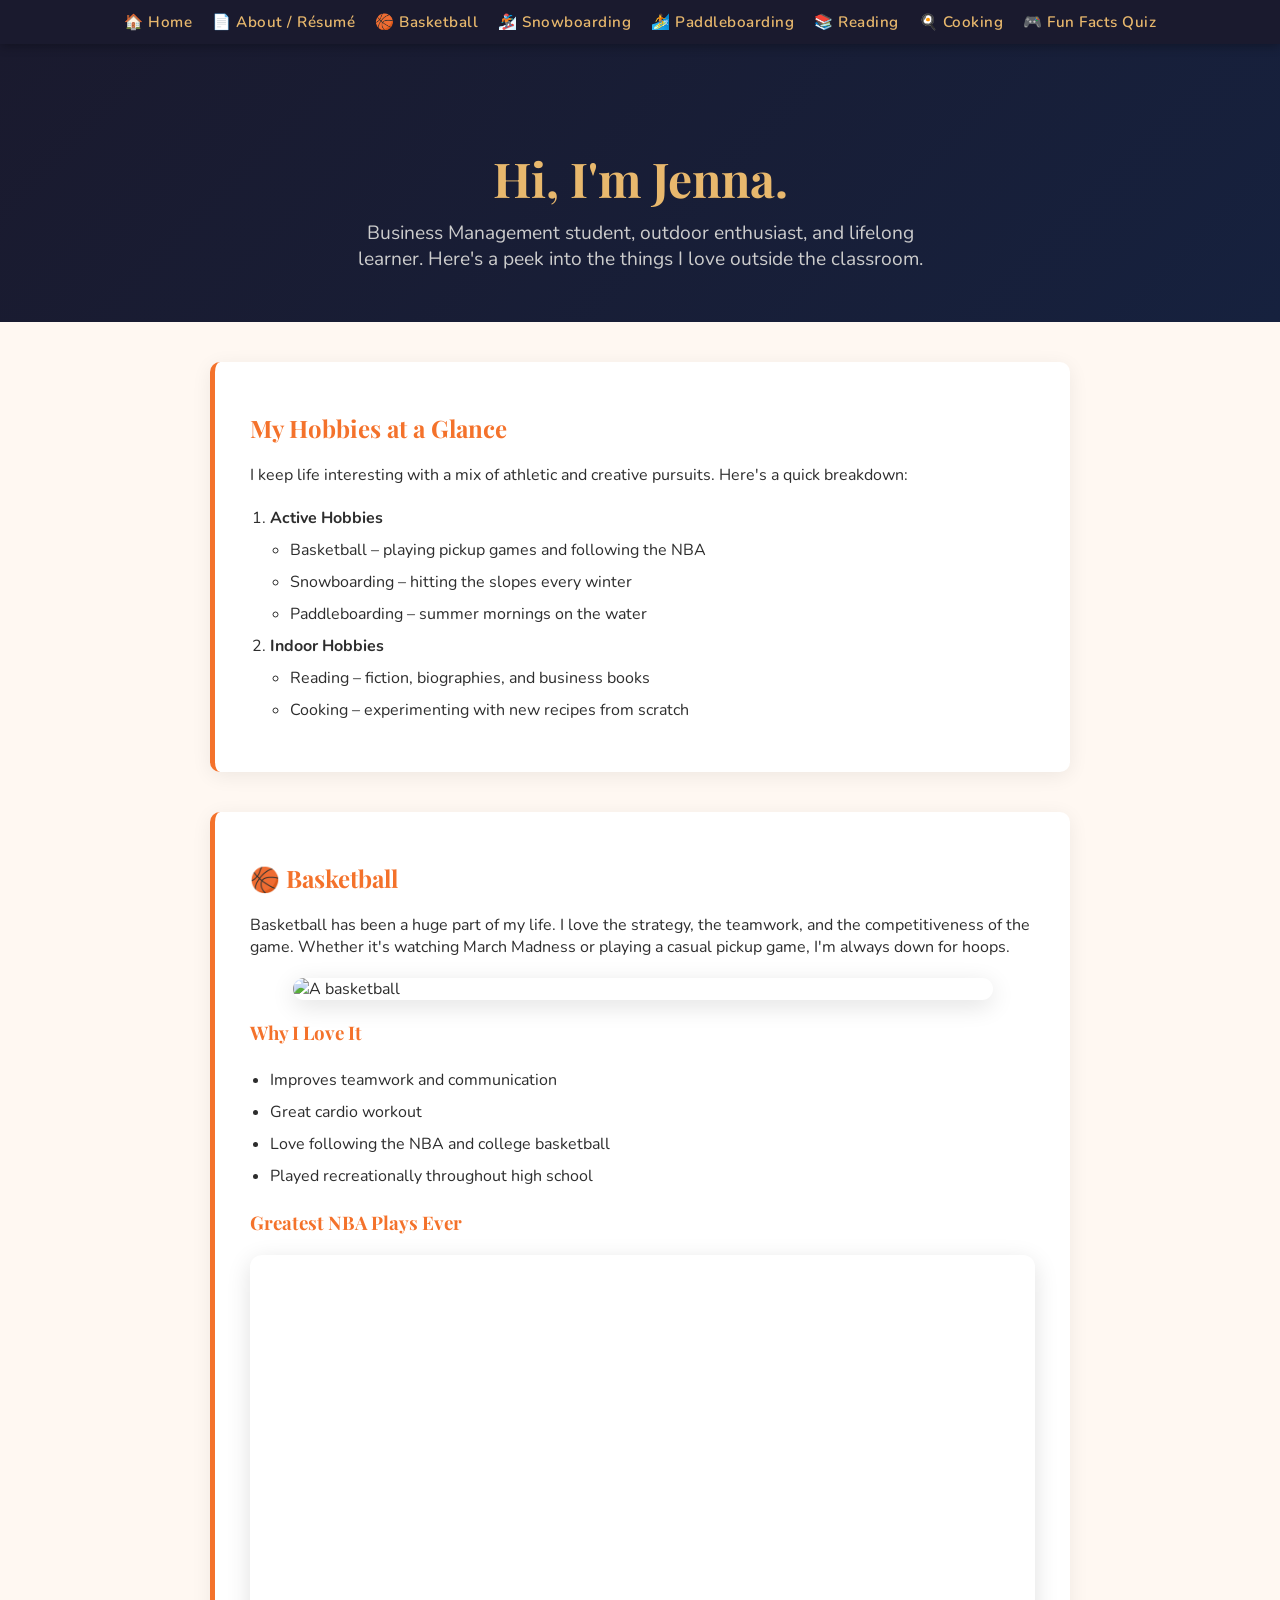
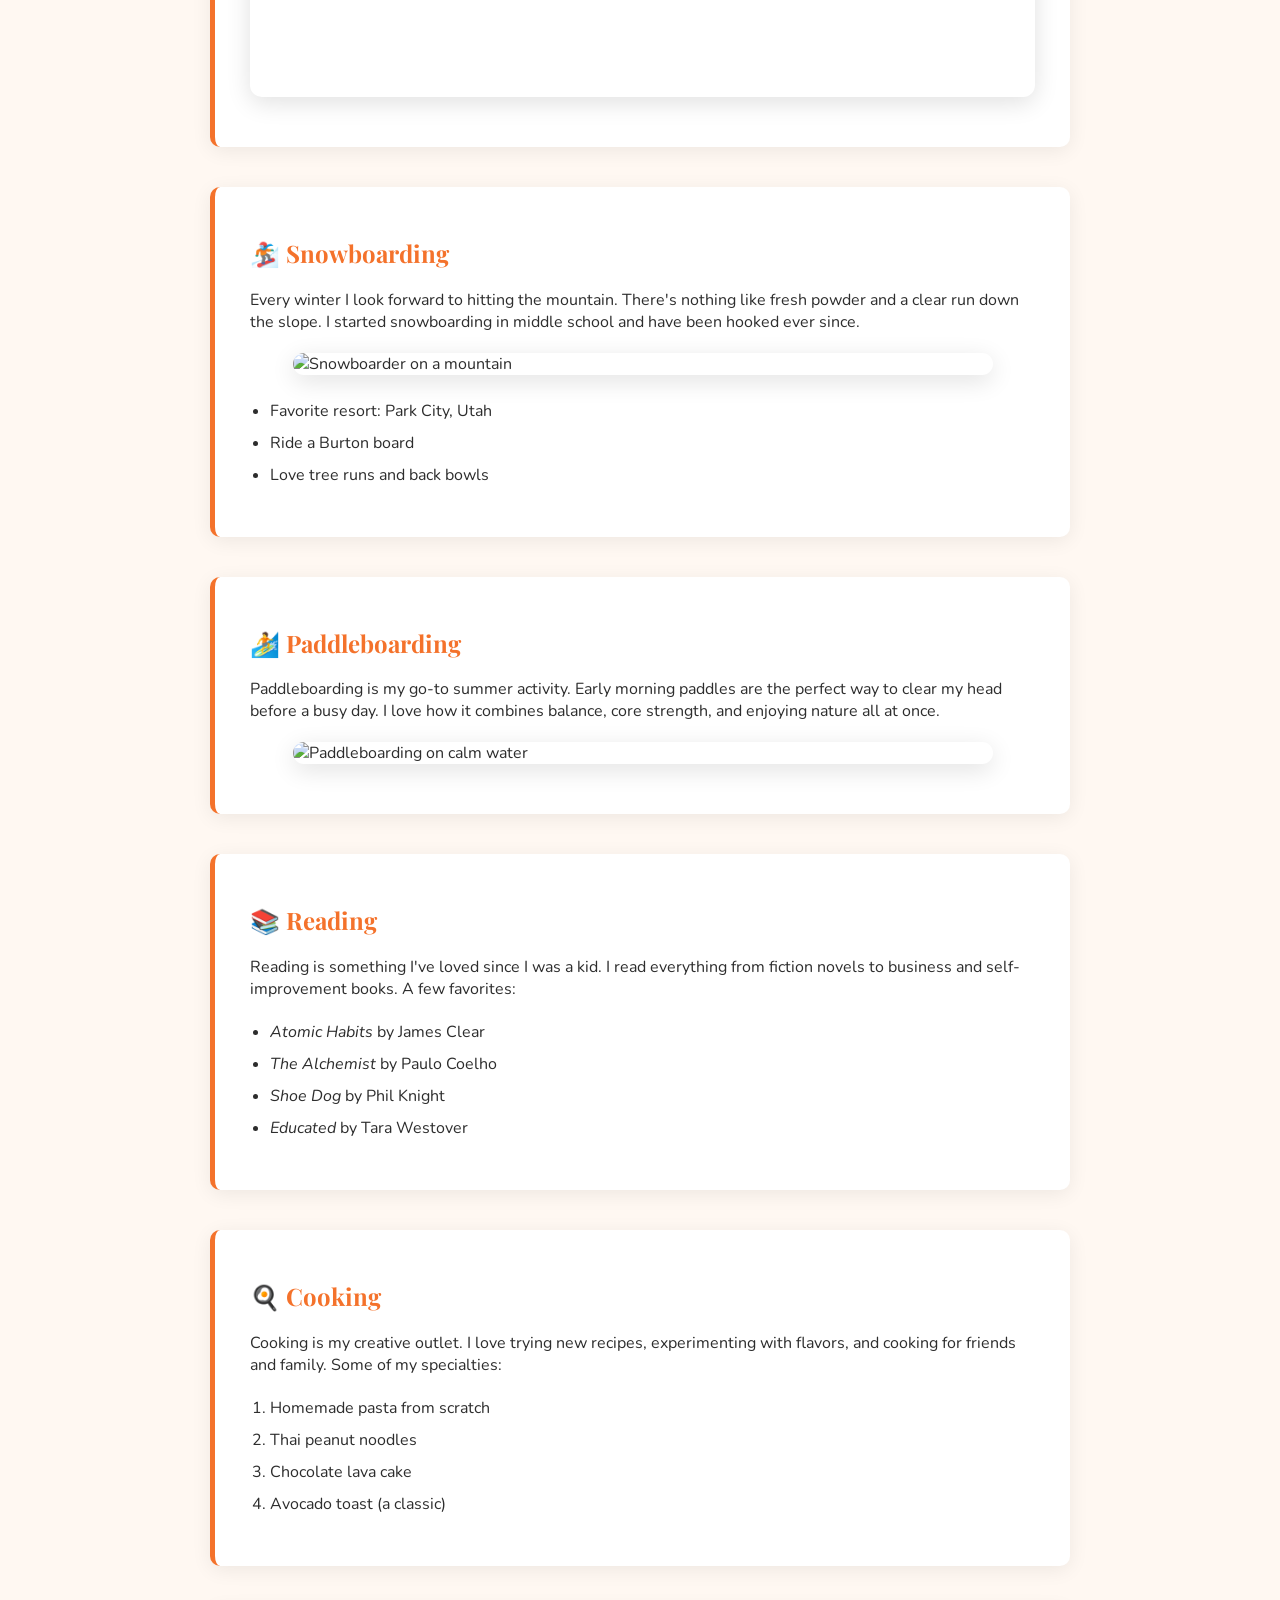
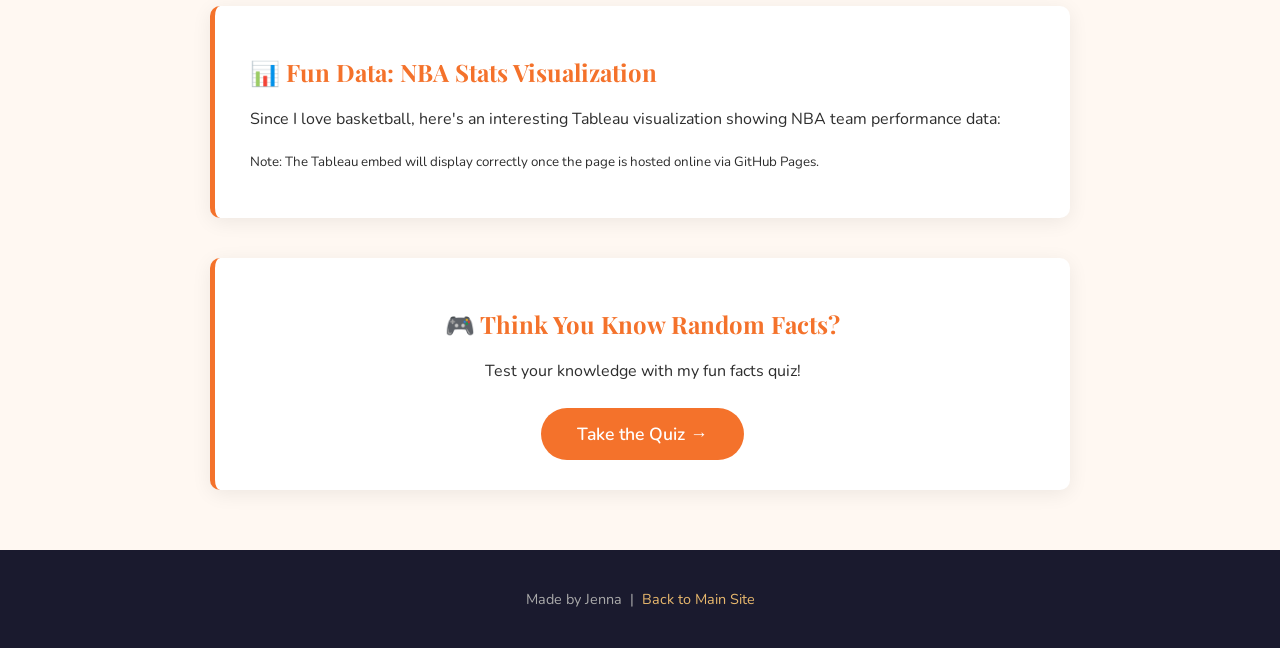
==== scratch.html @ 845ffccd "Add files via upload" ====
<!DOCTYPE html>
<html lang="en">
<head>
  <meta charset="UTF-8" />
  <meta name="viewport" content="width=device-width, initial-scale=1.0"/>
  <title>Jenna's Hobbies</title>
  <link rel="stylesheet" href="scratch.css" />
</head>
<body>

  <!-- NAVIGATION -->
  <div class="nav-div">
    <a href="index.html">🏠 Home</a>
    <a href="about.html">📄 About / Résumé</a>
    <a href="#basketball">🏀 Basketball</a>
    <a href="#snowboarding">🏂 Snowboarding</a>
    <a href="#paddleboarding">🏄 Paddleboarding</a>
    <a href="#reading">📚 Reading</a>
    <a href="#cooking">🍳 Cooking</a>
    <a href="app.html">🎮 Fun Facts Quiz</a>
  </div>

  <!-- HERO SECTION -->
  <div class="hero-div">
    <h1>Hi, I'm Jenna.</h1>
    <p>Business Management student, outdoor enthusiast, and lifelong learner. Here's a peek into the things I love outside the classroom.</p>
  </div>

  <!-- MAIN CONTENT -->
  <div class="content-div">

    <!-- INTRO / ANCHOR LIST SECTION -->
    <div class="card-div">
      <h2>My Hobbies at a Glance</h2>
      <p>I keep life interesting with a mix of athletic and creative pursuits. Here's a quick breakdown:</p>

      <!-- ORDERED list containing UNORDERED lists (nested list requirement) -->
      <ol>
        <li>
          <strong>Active Hobbies</strong>
          <ul>
            <li>Basketball – playing pickup games and following the NBA</li>
            <li>Snowboarding – hitting the slopes every winter</li>
            <li>Paddleboarding – summer mornings on the water</li>
          </ul>
        </li>
        <li>
          <strong>Indoor Hobbies</strong>
          <ul>
            <li>Reading – fiction, biographies, and business books</li>
            <li>Cooking – experimenting with new recipes from scratch</li>
          </ul>
        </li>
      </ol>
    </div>

    <!-- BASKETBALL SECTION -->
    <!-- ON-PAGE ANCHOR TARGET -->
    <div class="card-div" id="basketball">
      <h2>🏀 Basketball</h2>
      <p>Basketball has been a huge part of my life. I love the strategy, the teamwork, and the competitiveness of the game. Whether it's watching March Madness or playing a casual pickup game, I'm always down for hoops.</p>

      <!-- IMAGE (not from Bootstrap theme) -->
      <img
        class="hobby-img"
        src="https://upload.wikimedia.org/wikipedia/commons/thumb/7/7a/Basketball.png/800px-Basketball.png"
        alt="A basketball"
      />

      <h3>Why I Love It</h3>
      <ul>
        <li>Improves teamwork and communication</li>
        <li>Great cardio workout</li>
        <li>Love following the NBA and college basketball</li>
        <li>Played recreationally throughout high school</li>
      </ul>

      <!-- EMBEDDED YOUTUBE VIDEO (requirement) -->
      <h3>Greatest NBA Plays Ever</h3>
      <div class="video-wrapper">
        <iframe
          src="https://www.youtube.com/embed/FYkFMN6Evhc"
          title="Greatest NBA Plays"
          allowfullscreen>
        </iframe>
      </div>
    </div>

    <!-- SNOWBOARDING SECTION -->
    <div class="card-div" id="snowboarding">
      <h2>🏂 Snowboarding</h2>
      <p>Every winter I look forward to hitting the mountain. There's nothing like fresh powder and a clear run down the slope. I started snowboarding in middle school and have been hooked ever since.</p>
      <img
        class="hobby-img"
        src="https://upload.wikimedia.org/wikipedia/commons/thumb/b/b9/Above_the_Clouds_%285765304805%29.jpg/1280px-Above_the_Clouds_%285765304805%29.jpg"
        alt="Snowboarder on a mountain"
      />
      <ul>
        <li>Favorite resort: Park City, Utah</li>
        <li>Ride a Burton board</li>
        <li>Love tree runs and back bowls</li>
      </ul>
    </div>

    <!-- PADDLEBOARDING SECTION -->
    <div class="card-div" id="paddleboarding">
      <h2>🏄 Paddleboarding</h2>
      <p>Paddleboarding is my go-to summer activity. Early morning paddles are the perfect way to clear my head before a busy day. I love how it combines balance, core strength, and enjoying nature all at once.</p>
      <img
        class="hobby-img"
        src="https://upload.wikimedia.org/wikipedia/commons/thumb/4/44/Paddleboarding_in_Hawaii.jpg/1280px-Paddleboarding_in_Hawaii.jpg"
        alt="Paddleboarding on calm water"
      />
    </div>

    <!-- READING SECTION -->
    <div class="card-div" id="reading">
      <h2>📚 Reading</h2>
      <p>Reading is something I've loved since I was a kid. I read everything from fiction novels to business and self-improvement books. A few favorites:</p>
      <ul>
        <li><em>Atomic Habits</em> by James Clear</li>
        <li><em>The Alchemist</em> by Paulo Coelho</li>
        <li><em>Shoe Dog</em> by Phil Knight</li>
        <li><em>Educated</em> by Tara Westover</li>
      </ul>
    </div>

    <!-- COOKING SECTION -->
    <div class="card-div" id="cooking">
      <h2>🍳 Cooking</h2>
      <p>Cooking is my creative outlet. I love trying new recipes, experimenting with flavors, and cooking for friends and family. Some of my specialties:</p>
      <ol>
        <li>Homemade pasta from scratch</li>
        <li>Thai peanut noodles</li>
        <li>Chocolate lava cake</li>
        <li>Avocado toast (a classic)</li>
      </ol>
    </div>

    <!-- TABLEAU SECTION -->
    <div class="card-div">
      <h2>📊 Fun Data: NBA Stats Visualization</h2>
      <p>Since I love basketball, here's an interesting Tableau visualization showing NBA team performance data:</p>
      <div class="tableau-wrapper">
        <!-- Tableau Public embed -->
        <div class='tableauPlaceholder' id='viz1' style='position: relative'>
          <noscript>
            <a href='#'>
              <img alt='NBA Stats' src='https://public.tableau.com/static/images/NB/NBAPlayerStatsDashboard/Dashboard1/1_rss.png' style='border: none' />
            </a>
          </noscript>
          <object class='tableauViz' style='display:none;'>
            <param name='host_url' value='https%3A%2F%2Fpublic.tableau.com%2F' />
            <param name='embed_code_version' value='3' />
            <param name='site_root' value='' />
            <param name='name' value='NBAPlayerStatsDashboard/Dashboard1' />
            <param name='tabs' value='no' />
            <param name='toolbar' value='yes' />
            <param name='animate_transition' value='yes' />
            <param name='display_static_image' value='yes' />
            <param name='display_spinner' value='yes' />
            <param name='display_overlay' value='yes' />
            <param name='display_count' value='yes' />
          </object>
        </div>
        <script type='text/javascript'>
          var divElement = document.getElementById('viz1');
          var vizElement = divElement.getElementsByTagName('object')[0];
          vizElement.style.width='100%';
          vizElement.style.height='600px';
          var scriptElement = document.createElement('script');
          scriptElement.src = 'https://public.tableau.com/javascripts/api/viz_v1.js';
          vizElement.parentNode.insertBefore(scriptElement, vizElement);
        </script>
      </div>
      <p><small>Note: The Tableau embed will display correctly once the page is hosted online via GitHub Pages.</small></p>
    </div>

    <!-- LINK TO WEB APP -->
    <div class="card-div" style="text-align:center;">
      <h2>🎮 Think You Know Random Facts?</h2>
      <p>Test your knowledge with my fun facts quiz!</p>
      <a href="app.html" style="
        display: inline-block;
        background: #f4722b;
        color: white;
        padding: 14px 36px;
        border-radius: 30px;
        font-family: 'Nunito', sans-serif;
        font-weight: 600;
        font-size: 1.1rem;
        text-decoration: none;
        margin-top: 10px;
        transition: background 0.2s;
      ">Take the Quiz →</a>
    </div>

  </div><!-- end content-div -->

  <!-- FOOTER -->
  <footer>
    <p>Made by Jenna &nbsp;|&nbsp; <a href="index.html">Back to Main Site</a></p>
  </footer>

</body>
</html>
---- scratch.css ----
/* scratch.css - Jenna's Custom Stylesheet */

/* ── Google Fonts ── */
@import url('https://fonts.googleapis.com/css2?family=Playfair+Display:wght@700&family=Nunito:wght@400;600&display=swap');

/* ── CSS Variables ── */
:root {
  --orange: #f4722b;
  --dark: #1a1a2e;
  --light-bg: #fff8f2;
  --card-bg: #ffffff;
  --accent: #e8b86d;
  --text: #2d2d2d;
}

/* ── Body & Background ── */
body {
  background-color: var(--light-bg);
  font-family: 'Nunito', sans-serif;
  color: var(--text);
  margin: 0;
  padding: 0;
}

/* ── Headings ── */
h1, h2, h3 {
  font-family: 'Playfair Display', serif;
  color: var(--orange);
}

/* ── Hero Banner ── */
.hero-div {
  background: linear-gradient(135deg, var(--dark) 0%, #16213e 100%);
  color: white;
  text-align: center;
  padding: 70px 20px 50px;
  position: relative;
}

.hero-div h1 {
  font-size: 3rem;
  color: var(--accent);
  margin-bottom: 10px;
}

.hero-div p {
  font-size: 1.2rem;
  color: #ccc;
  max-width: 600px;
  margin: 0 auto;
}

/* ── Navigation Bar ── */
.nav-div {
  background-color: var(--dark);
  padding: 12px 30px;
  display: flex;
  gap: 20px;
  justify-content: center;
  position: sticky;
  top: 0;
  z-index: 100;
  box-shadow: 0 2px 10px rgba(0,0,0,0.3);
}

.nav-div a {
  color: var(--accent);
  text-decoration: none;
  font-weight: 600;
  font-size: 0.95rem;
  letter-spacing: 0.5px;
  transition: color 0.2s;
}

.nav-div a:hover {
  color: var(--orange);
}

/* ── Main Content ── */
.content-div {
  max-width: 860px;
  margin: 40px auto;
  padding: 0 20px;
}

/* ── Cards for each hobby section ── */
.card-div {
  background: var(--card-bg);
  border-left: 5px solid var(--orange);
  border-radius: 10px;
  padding: 30px 35px;
  margin-bottom: 40px;
  box-shadow: 0 4px 20px rgba(0,0,0,0.07);
}

/* ── Lists ── */
ul, ol {
  line-height: 2;
  padding-left: 20px;
}

li {
  font-size: 1rem;
}

/* ── Images ── */
img.hobby-img {
  width: 100%;
  max-width: 700px;
  border-radius: 12px;
  display: block;
  margin: 20px auto;
  box-shadow: 0 6px 24px rgba(0,0,0,0.12);
}

/* ── YouTube embed wrapper ── */
.video-wrapper {
  position: relative;
  padding-bottom: 56.25%;
  height: 0;
  overflow: hidden;
  border-radius: 12px;
  margin: 20px 0;
  box-shadow: 0 6px 24px rgba(0,0,0,0.12);
}

.video-wrapper iframe {
  position: absolute;
  top: 0; left: 0;
  width: 100%;
  height: 100%;
  border: none;
}

/* ── Tableau embed ── */
.tableau-wrapper {
  margin: 20px 0;
  text-align: center;
}

/* ── Footer ── */
footer {
  background-color: var(--dark);
  color: #aaa;
  text-align: center;
  padding: 25px;
  font-size: 0.9rem;
  margin-top: 60px;
}

footer a {
  color: var(--accent);
  text-decoration: none;
}
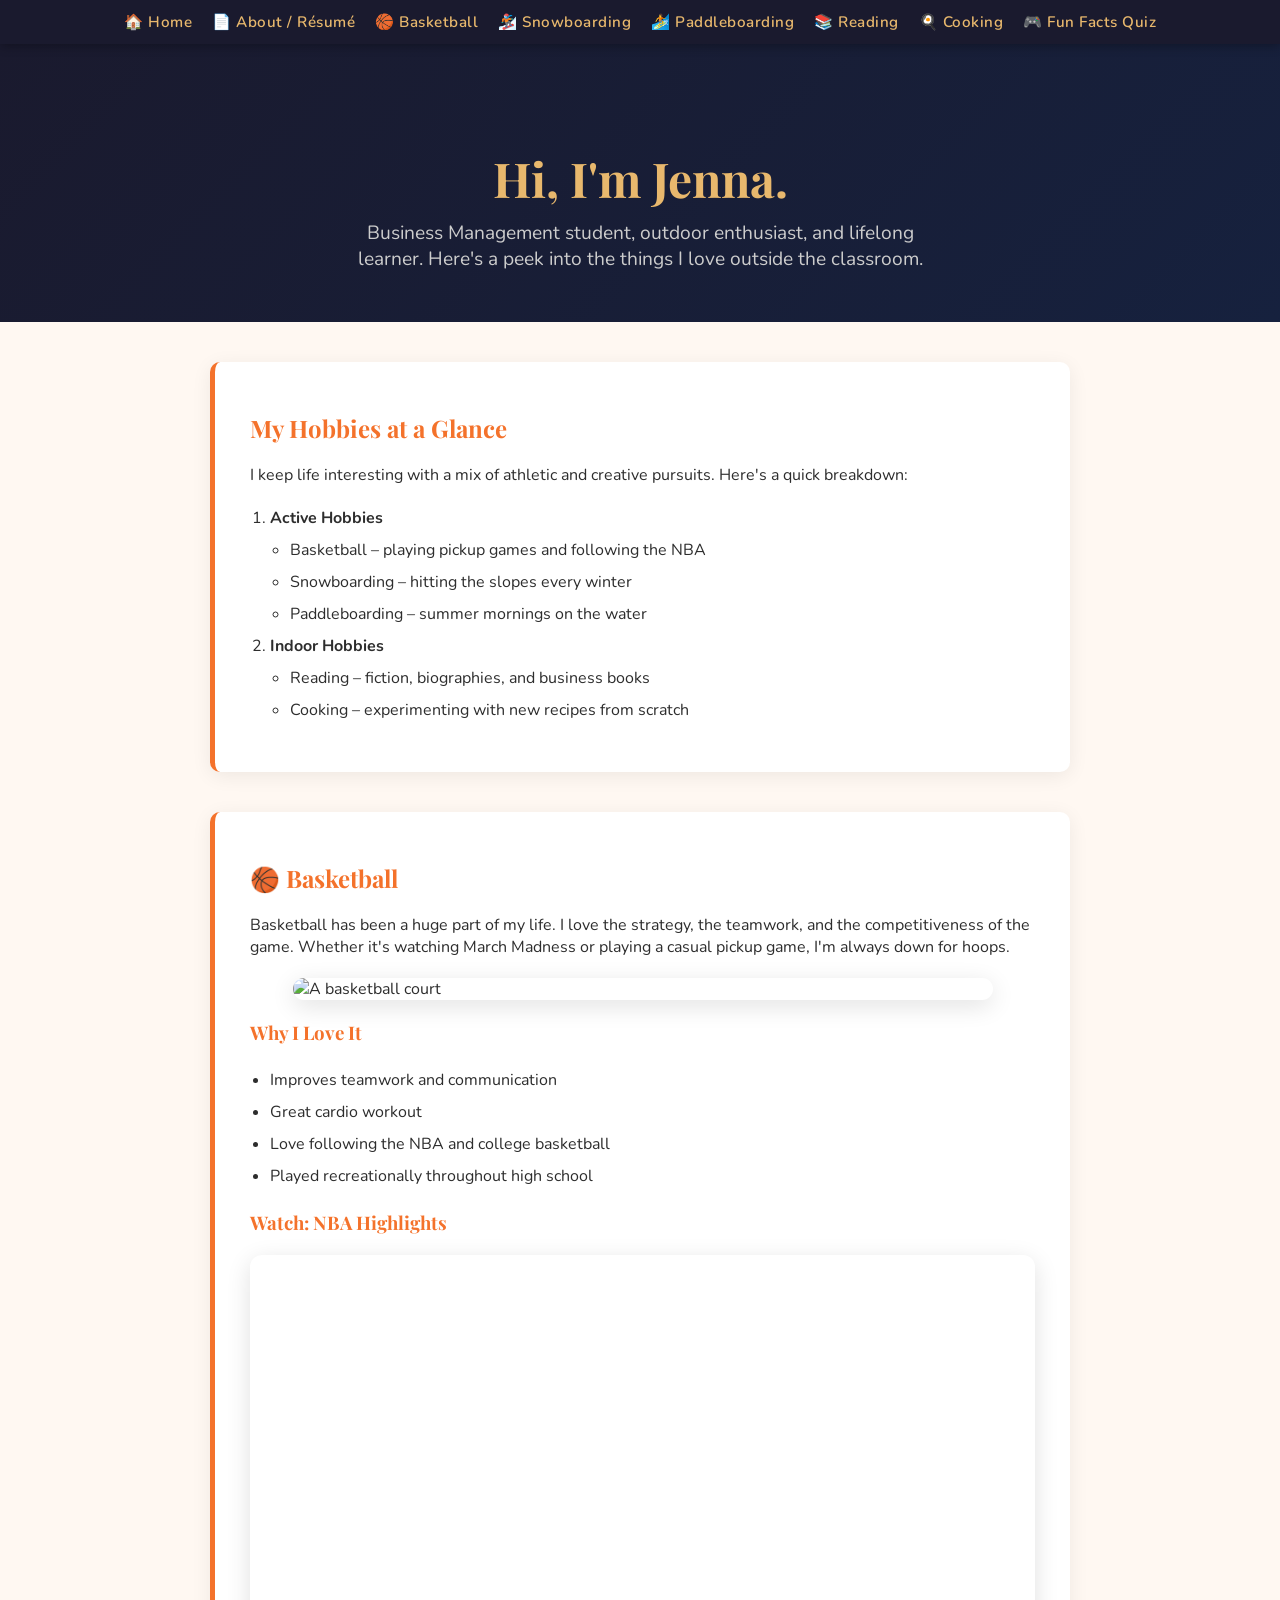
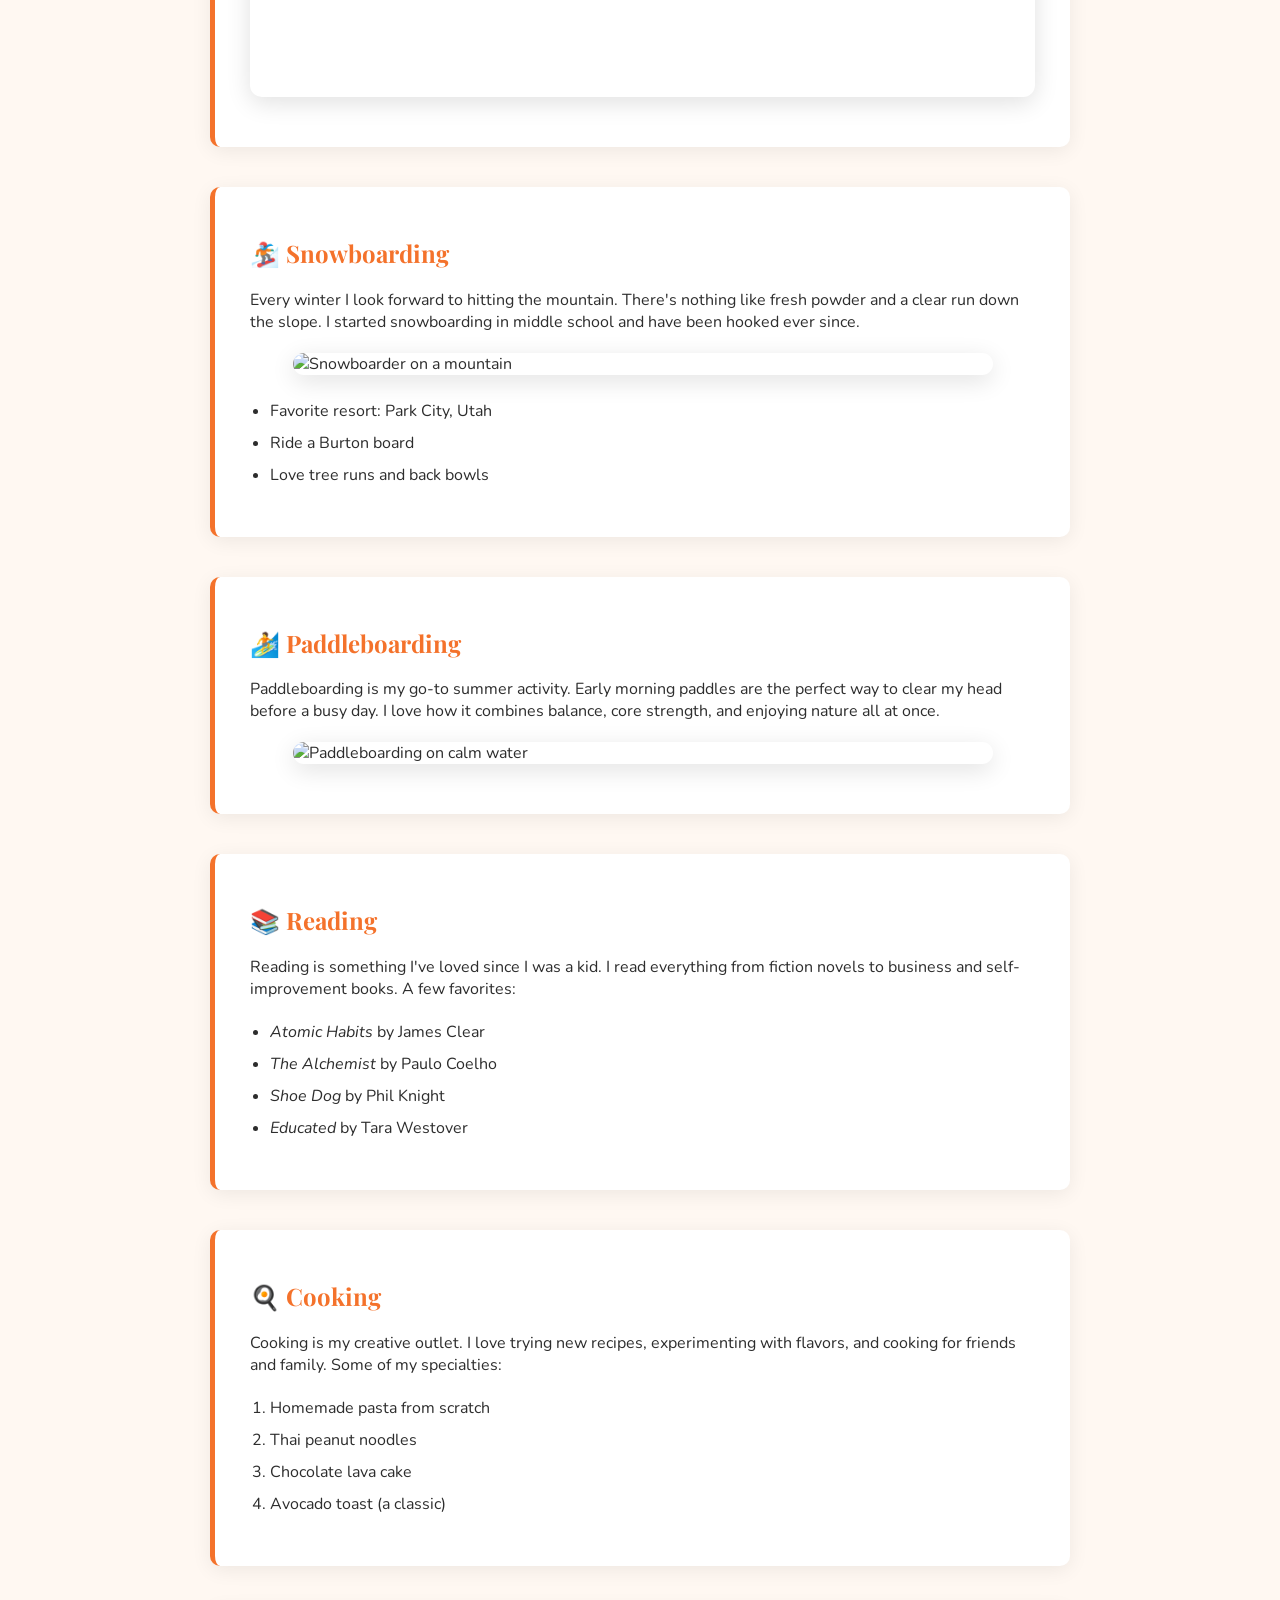
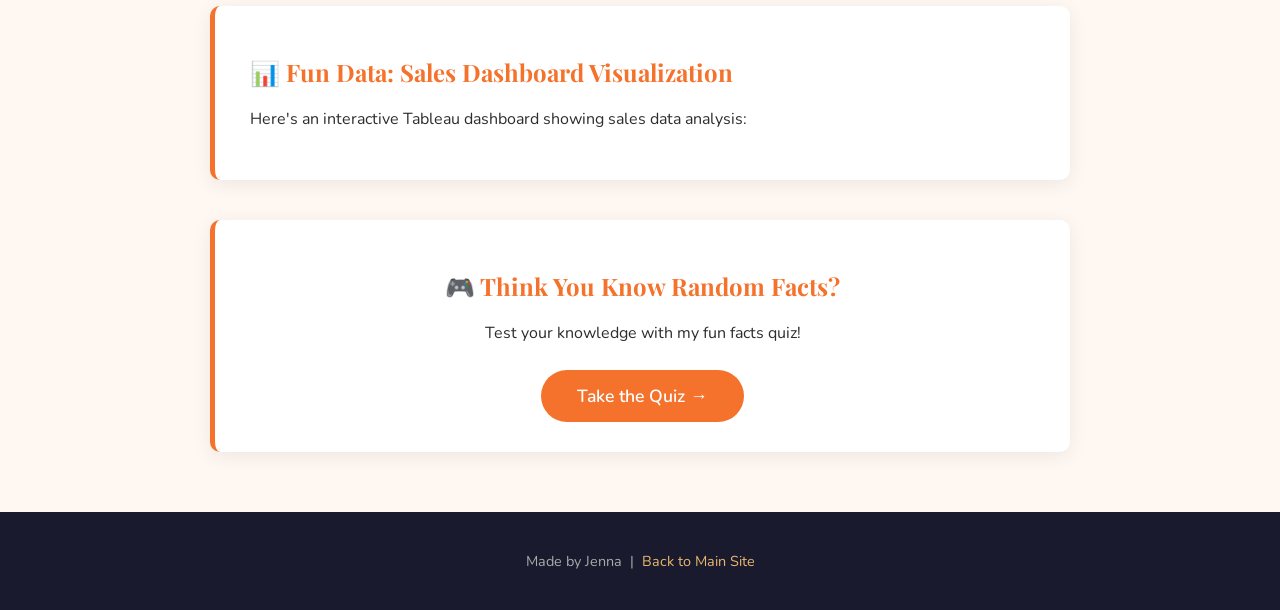
==== commit ef93a67a: "Add files via upload" ====
--- a/scratch.html
+++ b/scratch.html
@@ -63,8 +63,8 @@
       <!-- IMAGE (not from Bootstrap theme) -->
       <img
         class="hobby-img"
-        src="https://upload.wikimedia.org/wikipedia/commons/thumb/7/7a/Basketball.png/800px-Basketball.png"
-        alt="A basketball"
+        src="https://images.unsplash.com/photo-1546519638-68e109498ffc?w=800"
+        alt="A basketball court"
       />
 
       <h3>Why I Love It</h3>
@@ -76,11 +76,11 @@
       </ul>
 
       <!-- EMBEDDED YOUTUBE VIDEO (requirement) -->
-      <h3>Greatest NBA Plays Ever</h3>
+      <h3>Watch: NBA Highlights</h3>
       <div class="video-wrapper">
         <iframe
-          src="https://www.youtube.com/embed/FYkFMN6Evhc"
-          title="Greatest NBA Plays"
+          src="https://www.youtube.com/embed/SQyTWk7OxSI"
+          title="NBA Highlights"
           allowfullscreen>
         </iframe>
       </div>
@@ -92,7 +92,7 @@
       <p>Every winter I look forward to hitting the mountain. There's nothing like fresh powder and a clear run down the slope. I started snowboarding in middle school and have been hooked ever since.</p>
       <img
         class="hobby-img"
-        src="https://upload.wikimedia.org/wikipedia/commons/thumb/b/b9/Above_the_Clouds_%285765304805%29.jpg/1280px-Above_the_Clouds_%285765304805%29.jpg"
+        src="https://images.unsplash.com/photo-1605540436563-5bca919ae766?w=800"
         alt="Snowboarder on a mountain"
       />
       <ul>
@@ -108,7 +108,7 @@
       <p>Paddleboarding is my go-to summer activity. Early morning paddles are the perfect way to clear my head before a busy day. I love how it combines balance, core strength, and enjoying nature all at once.</p>
       <img
         class="hobby-img"
-        src="https://upload.wikimedia.org/wikipedia/commons/thumb/4/44/Paddleboarding_in_Hawaii.jpg/1280px-Paddleboarding_in_Hawaii.jpg"
+        src="https://images.unsplash.com/photo-1544551763-46a013bb70d5?w=800"
         alt="Paddleboarding on calm water"
       />
     </div>
@@ -139,21 +139,20 @@
 
     <!-- TABLEAU SECTION -->
     <div class="card-div">
-      <h2>📊 Fun Data: NBA Stats Visualization</h2>
-      <p>Since I love basketball, here's an interesting Tableau visualization showing NBA team performance data:</p>
+      <h2>📊 Fun Data: Sales Dashboard Visualization</h2>
+      <p>Here's an interactive Tableau dashboard showing sales data analysis:</p>
       <div class="tableau-wrapper">
-        <!-- Tableau Public embed -->
         <div class='tableauPlaceholder' id='viz1' style='position: relative'>
           <noscript>
             <a href='#'>
-              <img alt='NBA Stats' src='https://public.tableau.com/static/images/NB/NBAPlayerStatsDashboard/Dashboard1/1_rss.png' style='border: none' />
+              <img alt='Data Storytelling' src='https://public.tableau.com/static/images/Sa/SalesDashboardAnalysis_17765283298410/DataStorytelling/1_rss.png' style='border: none' />
             </a>
           </noscript>
           <object class='tableauViz' style='display:none;'>
             <param name='host_url' value='https%3A%2F%2Fpublic.tableau.com%2F' />
             <param name='embed_code_version' value='3' />
             <param name='site_root' value='' />
-            <param name='name' value='NBAPlayerStatsDashboard/Dashboard1' />
+            <param name='name' value='SalesDashboardAnalysis_17765283298410/DataStorytelling' />
             <param name='tabs' value='no' />
             <param name='toolbar' value='yes' />
             <param name='animate_transition' value='yes' />
@@ -167,13 +166,12 @@
           var divElement = document.getElementById('viz1');
           var vizElement = divElement.getElementsByTagName('object')[0];
           vizElement.style.width='100%';
-          vizElement.style.height='600px';
+          vizElement.style.height='700px';
           var scriptElement = document.createElement('script');
           scriptElement.src = 'https://public.tableau.com/javascripts/api/viz_v1.js';
           vizElement.parentNode.insertBefore(scriptElement, vizElement);
         </script>
       </div>
-      <p><small>Note: The Tableau embed will display correctly once the page is hosted online via GitHub Pages.</small></p>
     </div>
 
     <!-- LINK TO WEB APP -->
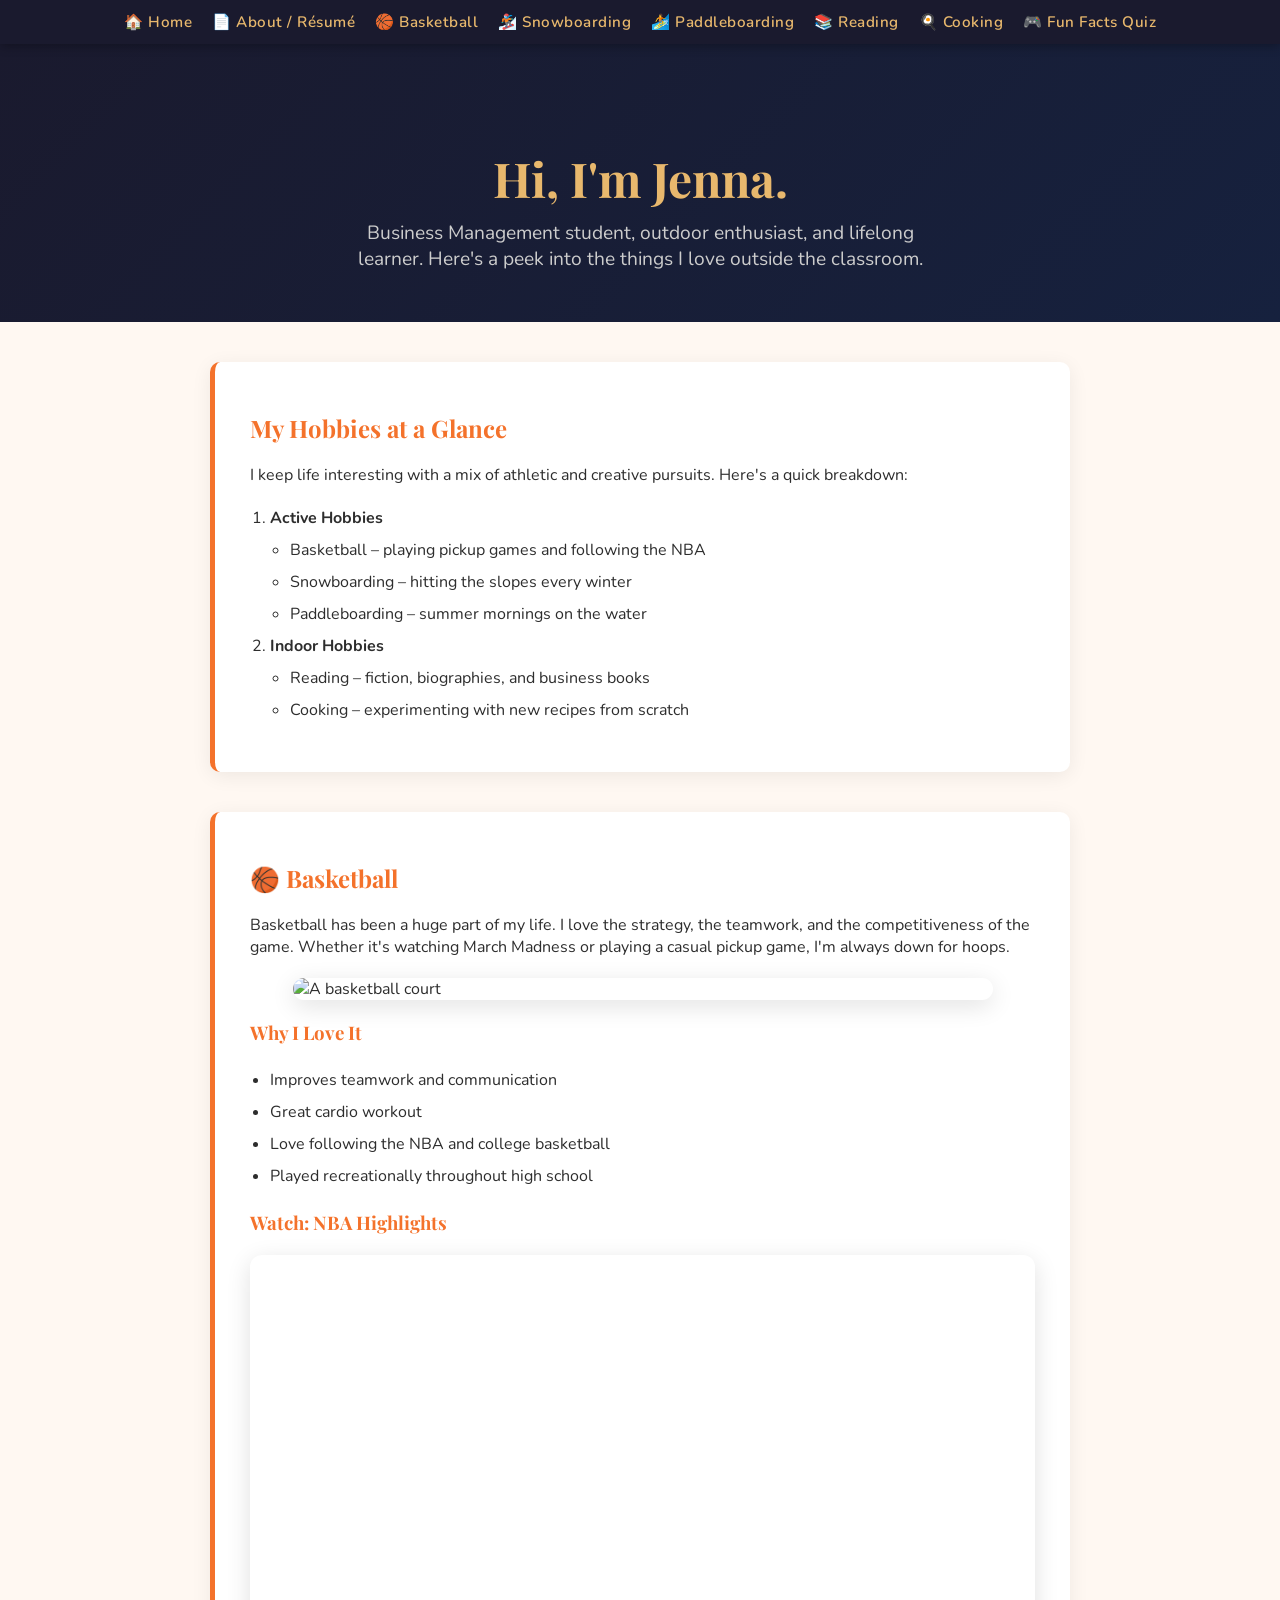
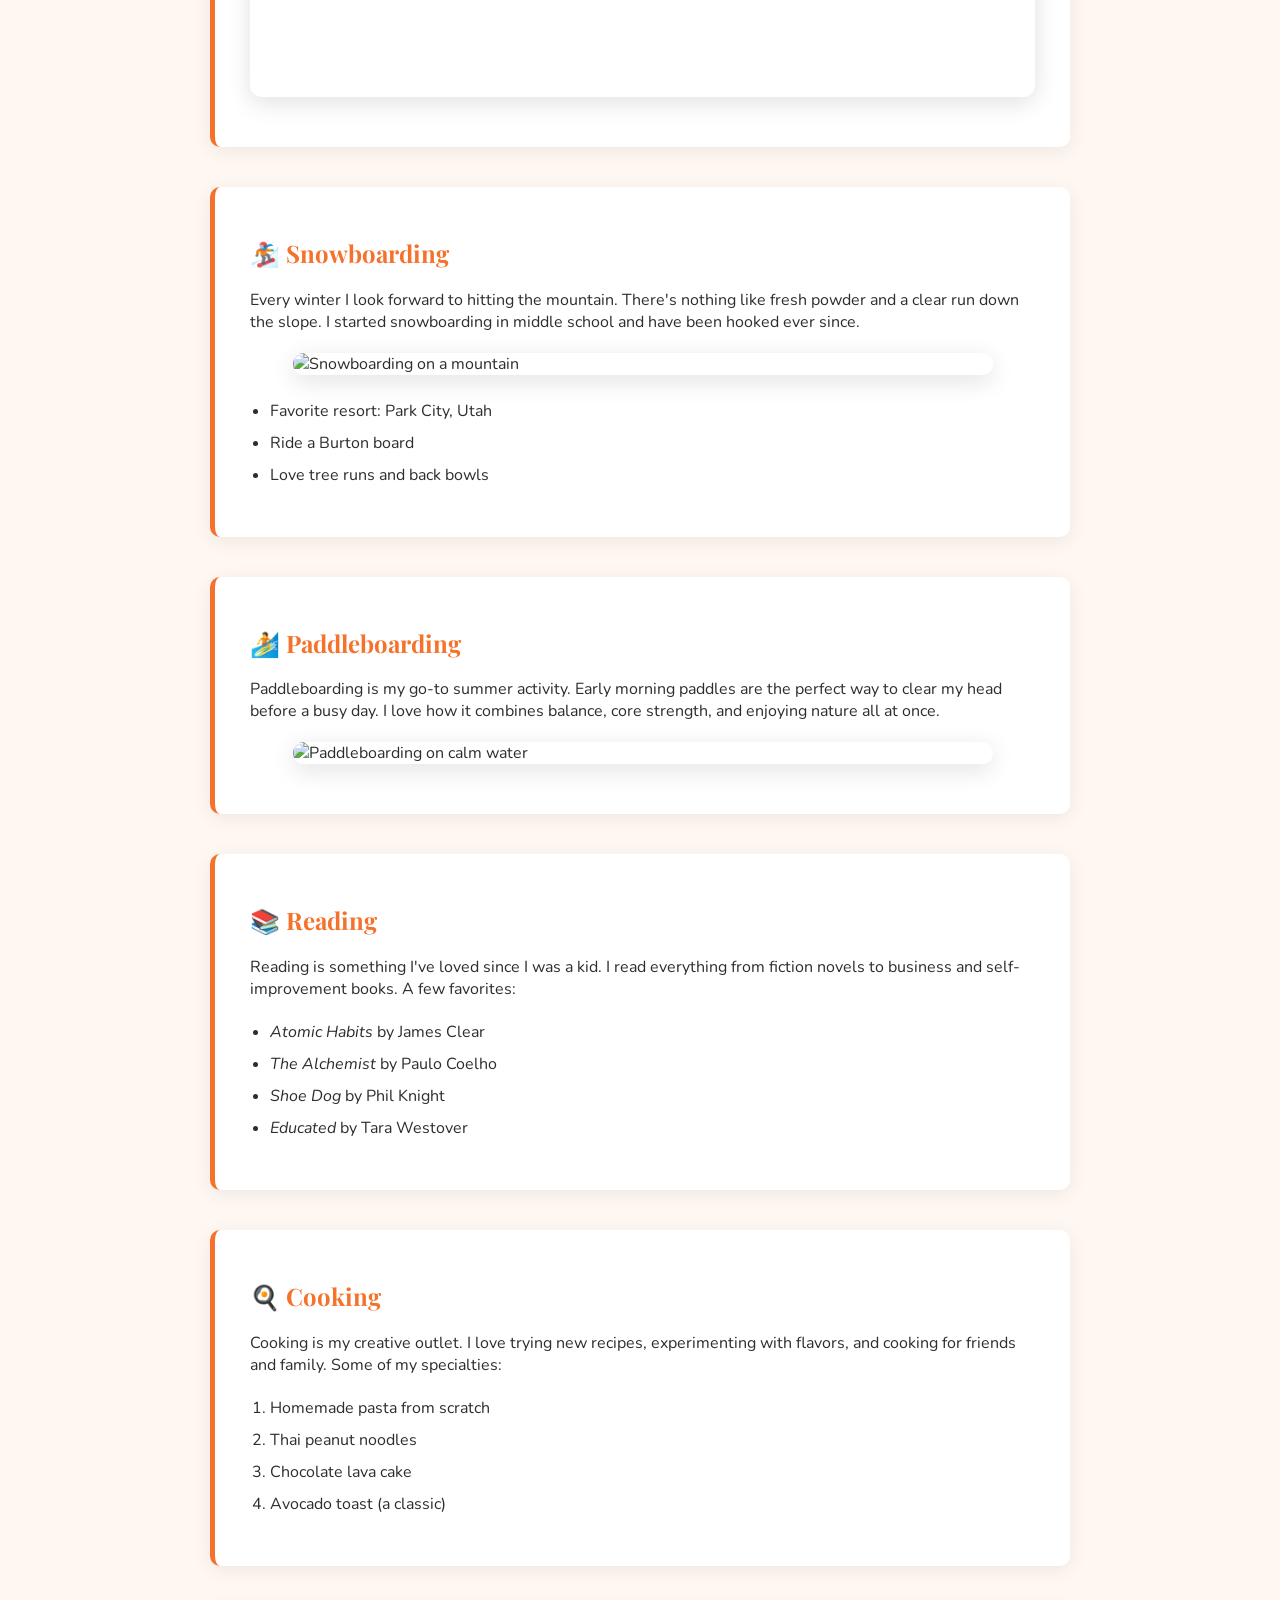
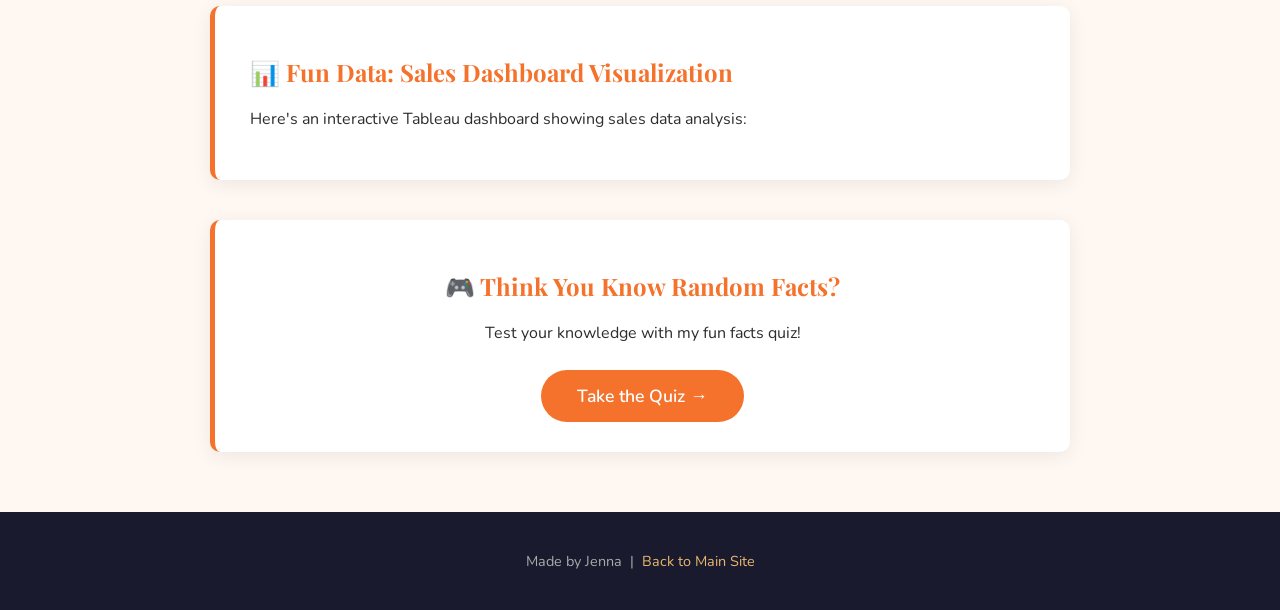
==== commit 85b61dae: "Add files via upload" ====
--- a/scratch.html
+++ b/scratch.html
@@ -63,7 +63,7 @@
       <!-- IMAGE (not from Bootstrap theme) -->
       <img
         class="hobby-img"
-        src="https://images.unsplash.com/photo-1546519638-68e109498ffc?w=800"
+        src="https://picsum.photos/id/1080/800/450"
         alt="A basketball court"
       />
 
@@ -92,8 +92,8 @@
       <p>Every winter I look forward to hitting the mountain. There's nothing like fresh powder and a clear run down the slope. I started snowboarding in middle school and have been hooked ever since.</p>
       <img
         class="hobby-img"
-        src="https://images.unsplash.com/photo-1605540436563-5bca919ae766?w=800"
-        alt="Snowboarder on a mountain"
+        src="https://images.pexels.com/photos/35624671/pexels-photo-35624671.png"
+        alt="Snowboarding on a mountain"
       />
       <ul>
         <li>Favorite resort: Park City, Utah</li>
@@ -108,7 +108,7 @@
       <p>Paddleboarding is my go-to summer activity. Early morning paddles are the perfect way to clear my head before a busy day. I love how it combines balance, core strength, and enjoying nature all at once.</p>
       <img
         class="hobby-img"
-        src="https://images.unsplash.com/photo-1544551763-46a013bb70d5?w=800"
+        src="https://images.pexels.com/photos/13753438/pexels-photo-13753438.jpeg"
         alt="Paddleboarding on calm water"
       />
     </div>
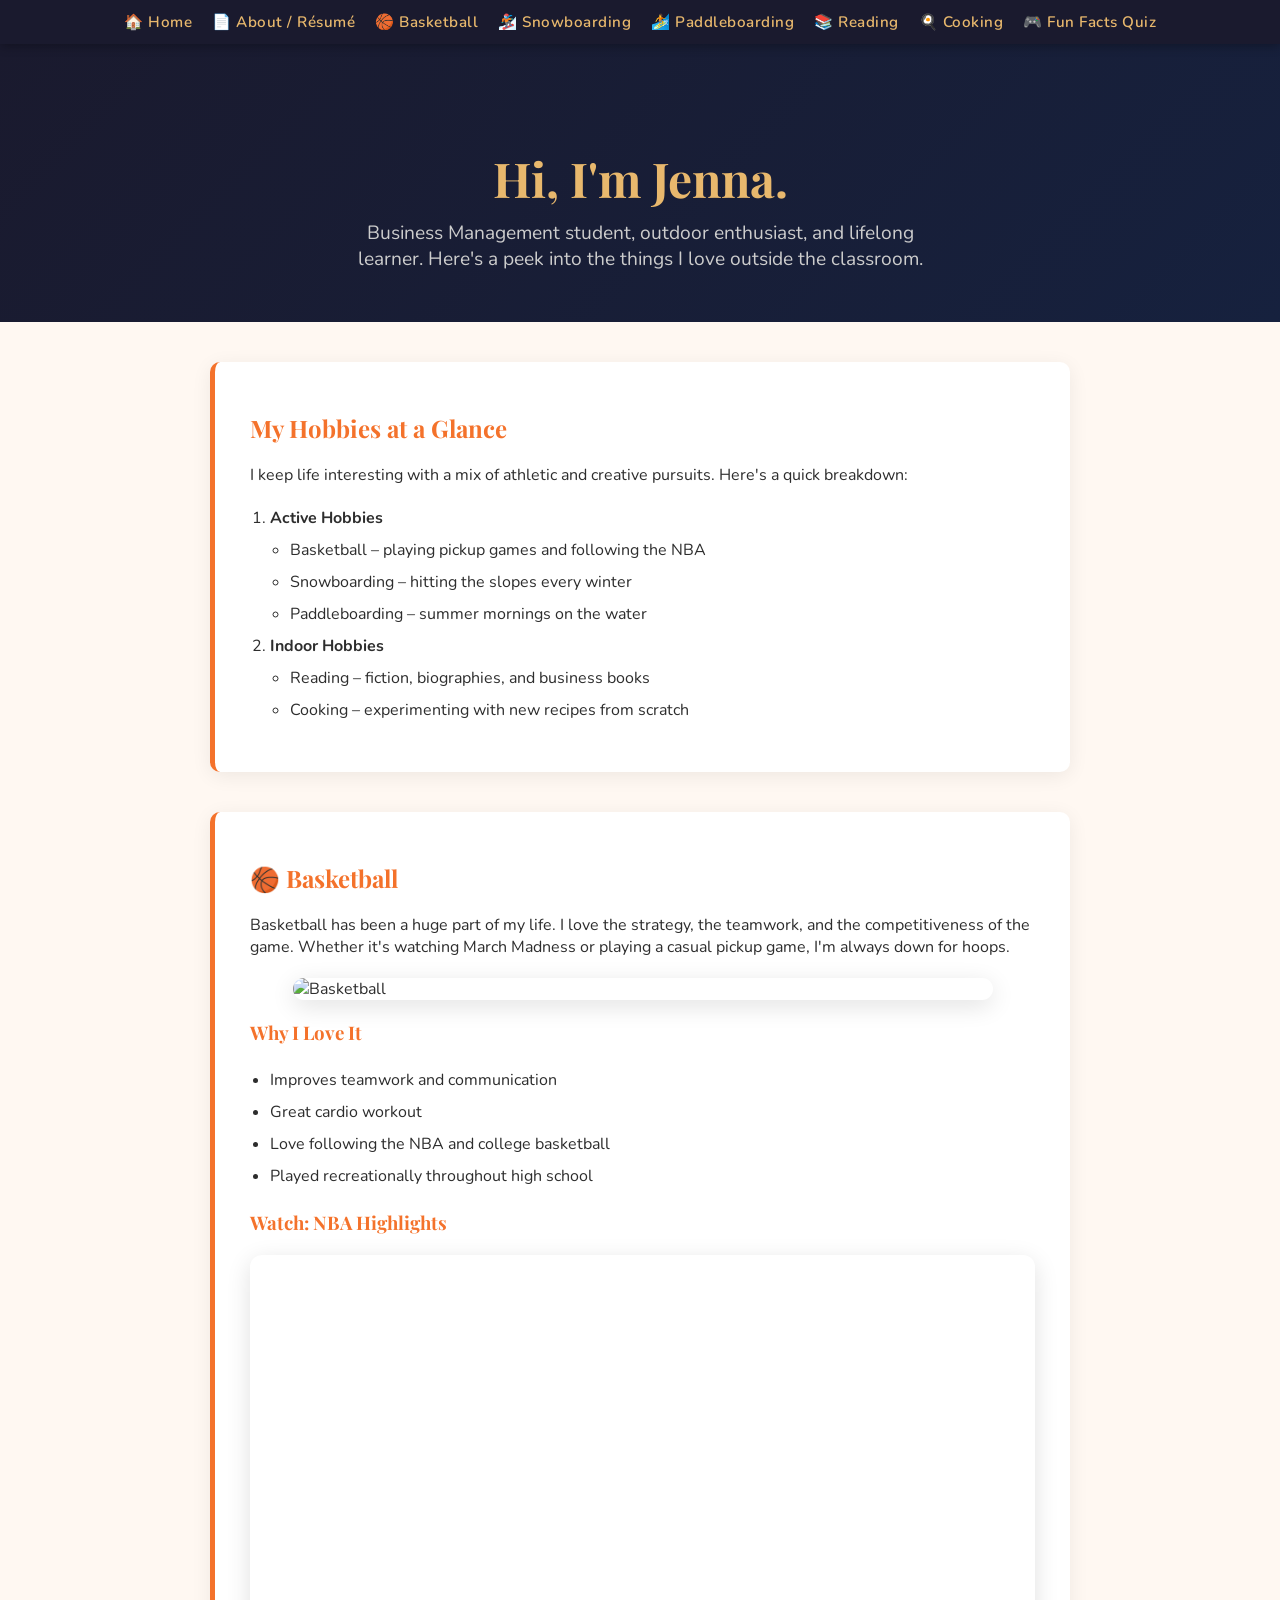
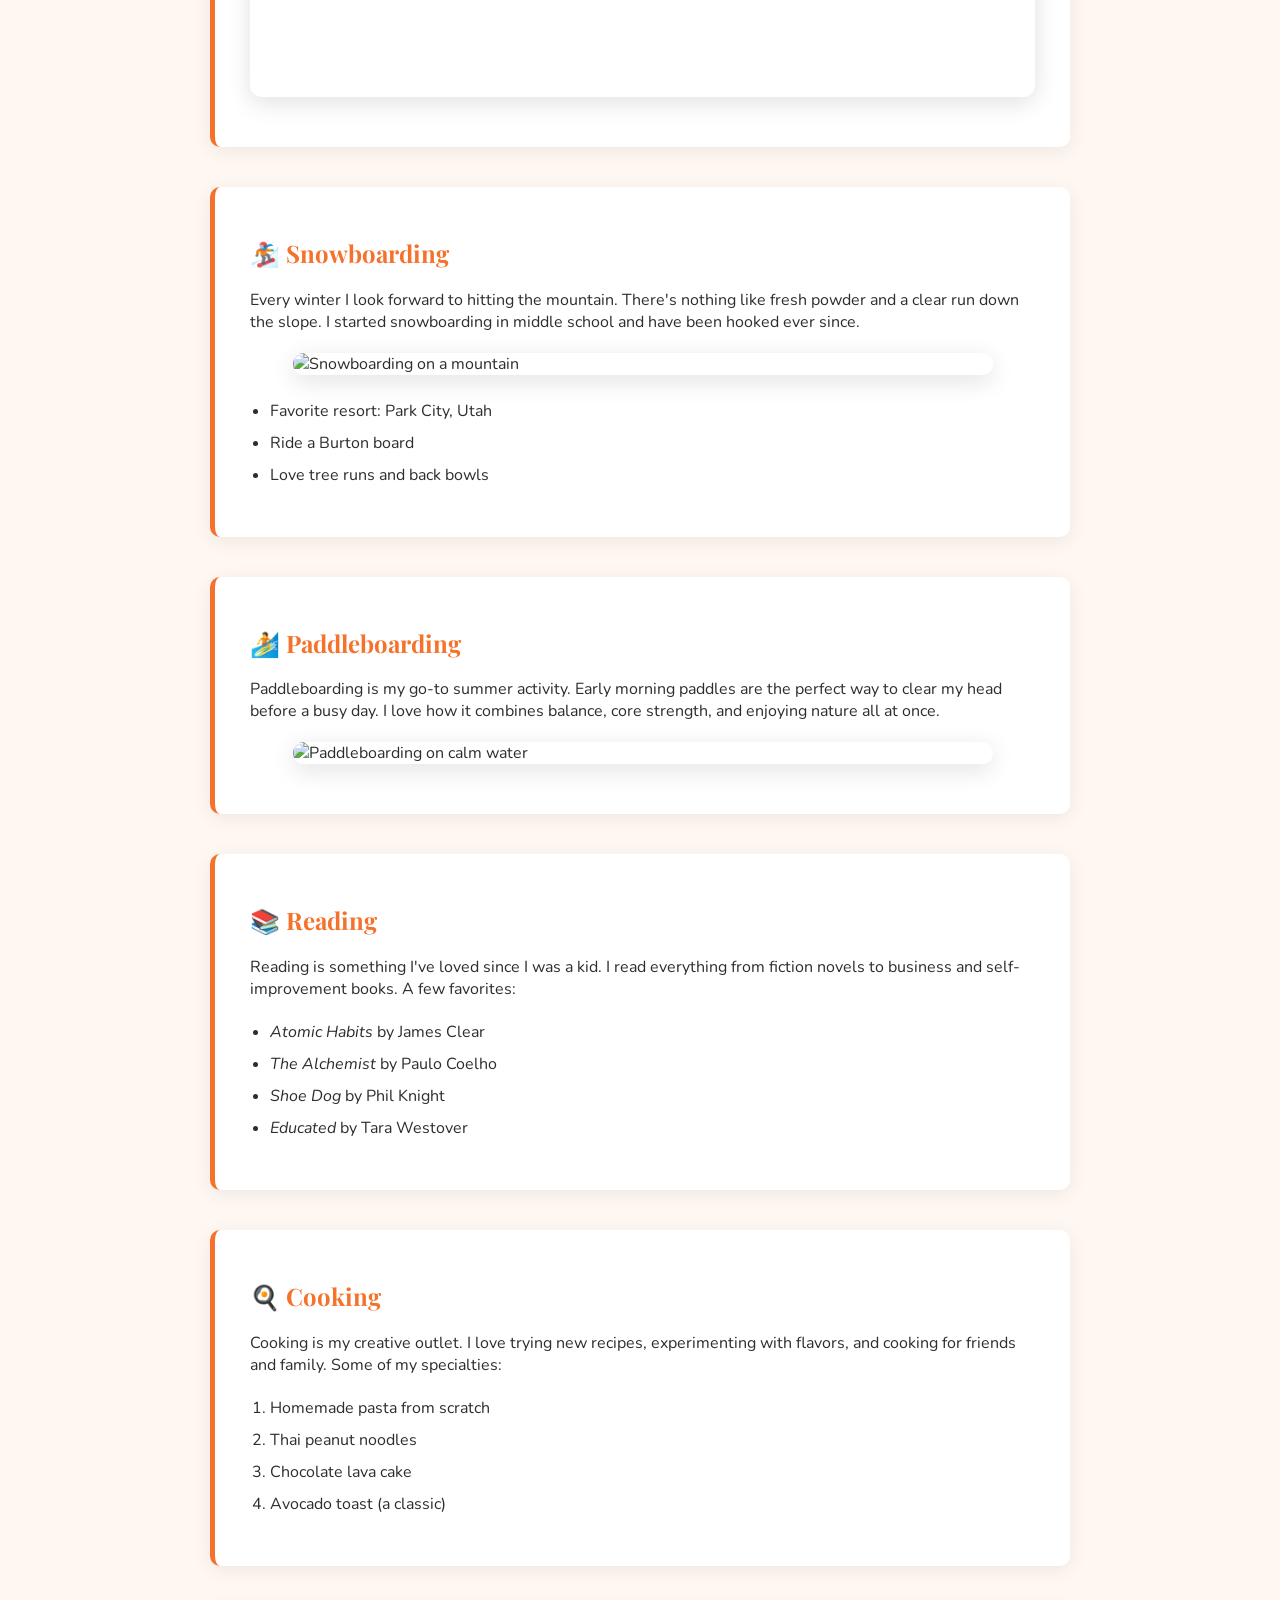
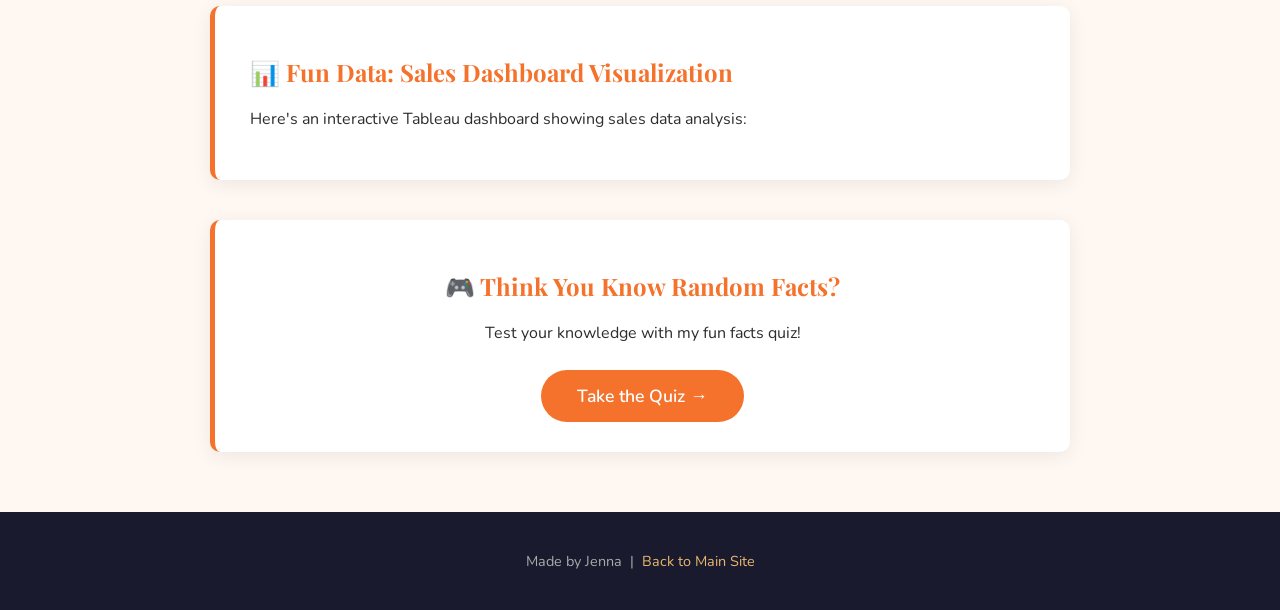
==== commit bcd1ccfa: "Add files via upload" ====
--- a/scratch.html
+++ b/scratch.html
@@ -63,8 +63,8 @@
       <!-- IMAGE (not from Bootstrap theme) -->
       <img
         class="hobby-img"
-        src="https://picsum.photos/id/1080/800/450"
-        alt="A basketball court"
+        src="https://images.pexels.com/photos/358042/pexels-photo-358042.jpeg"
+        alt="Basketball"
       />
 
       <h3>Why I Love It</h3>
